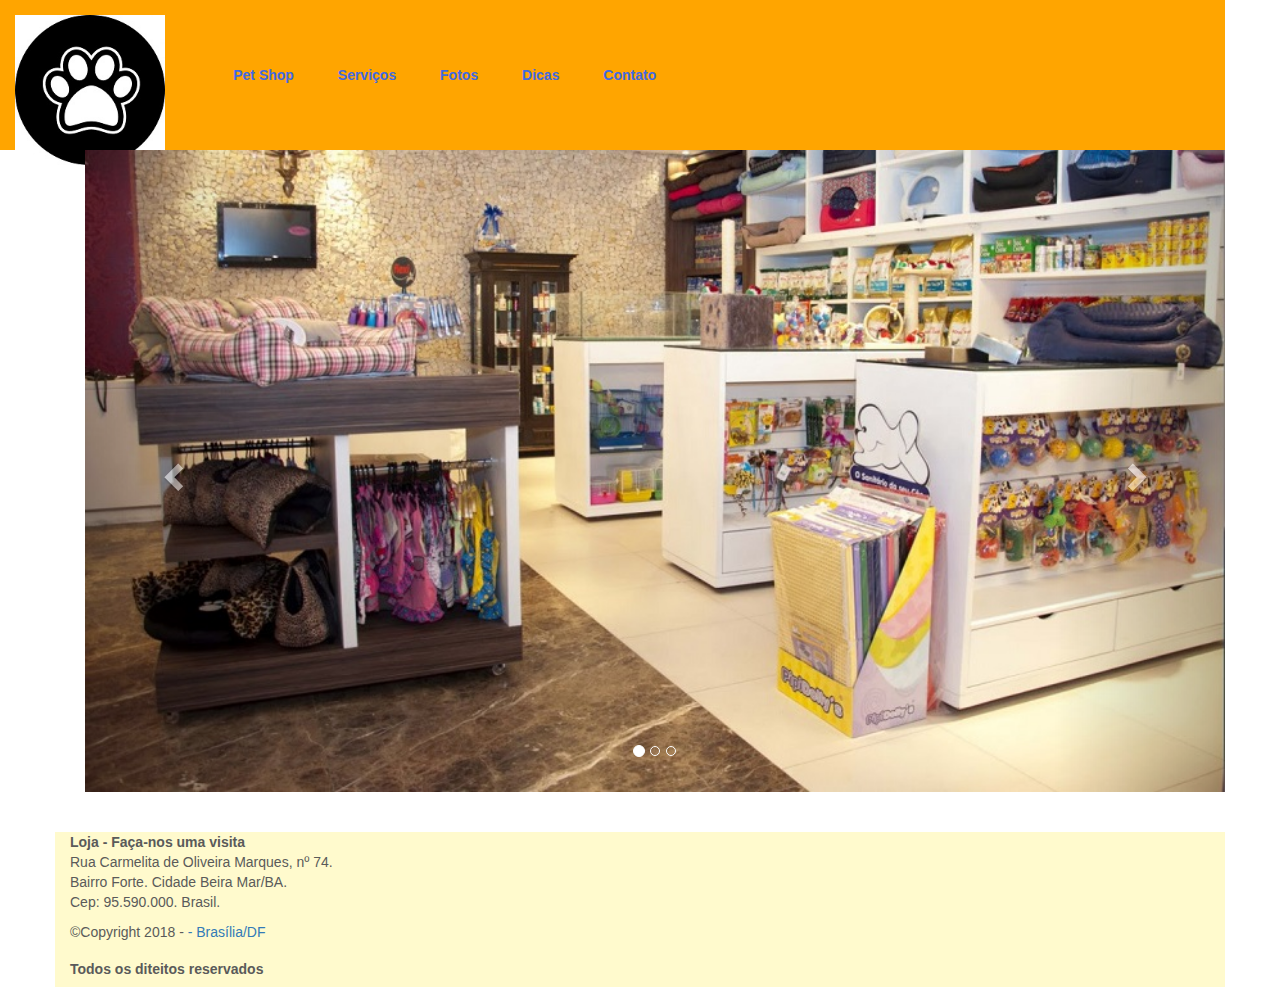
==== index.html @ f7e30fe2 "commit inicial" ====
<!DOCTYPE html>
<html lang="pt-br">

<head>
    <meta charset="utf-8" />
    <meta http-equiv="X-UA-Compatible" content="IE=edge">
    <title>Pet Shop Meu Amigo</title>
    <meta name="viewport" content="width=device-width, initial-scale=1">
    <link rel="stylesheet" href="css/bootstrap.min.css" />
    <link rel="stylesheet" href="css/carousel.css" />
    <link rel="stylesheet" href="css/index.css" />
    <style>
    </style>
</head>

<body>
    <header class=" col-2 bgNav container">
        <img src="img/logo3.jpg" width="150" length="150">
    </header>
     <nav id="nav_horizontal" class="container bgNav">
                <ul>
                    <li >
                        <a href="index.html" >Pet Shop</a>
                    </li>
                    <li >
                        <a href="servicos.html" >Serviços</a>
                    </li>
                    <li >
                        <a href="fotos.html" >Fotos</a>
                    </li>
                    <li >
                        <a href="dicas.html" >Dicas</a>
                    </li>
                    <li >
                        <a href="contato.html" >Contato</a>
                    </li>
                </ul>
        </nav>
    <main role="main" class="container" >
       <div class="container">
  <div id="myCarousel" class="carousel slide" data-ride="carousel">
    <!-- Indicators -->
    <ol class="carousel-indicators">
      <li data-target="#myCarousel" data-slide-to="0" class="active"></li>
      <li data-target="#myCarousel" data-slide-to="1"></li>
      <li data-target="#myCarousel" data-slide-to="2"></li>
    </ol>

    <!-- Wrapper for slides -->
    <div class="carousel-inner">
      <div class="item active">
        <img src="img/loja1.jpg" alt="loja" style="width:100%;" height="500px">
      </div>

      <div class="item"> 
        <img src="img/loja2.jpg" alt="banheira" style="width:100%;" height="500px">
      </div>
    
      <div class="item">
        <img src="img/loja3.jpg" alt="tosa" style="width:100%;" height="500px">
      </div>
    
    </div>
    <!-- Left and right controls -->
    <a class="left carousel-control" href="#myCarousel" data-slide="prev">
      <span class="glyphicon glyphicon-chevron-left"></span>
      <span class="sr-only">Previous</span>
    </a>
    <a class="right carousel-control" href="#myCarousel" data-slide="next">
      <span class="glyphicon glyphicon-chevron-right"></span>
      <span class="sr-only">Next</span>
    </a>
    
  </div>
</div> 
    
</main>
    <footer class="container">
            <p>
                <strong>Loja - Faça-nos uma visita</strong>  <br>
                Rua Carmelita de Oliveira Marques, nº 74.
                <br> Bairro Forte. Cidade Beira Mar/BA.
                <br> Cep: 95.590.000. Brasil.

            </p>
            <address>
                &copy;Copyright 2018 -
                <a href="mailto:gabia@gmail.com"> - Brasília/DF </a>
            </address>
            <h5>
                <strong>Todos os diteitos reservados </strong>
            </h5>
        
        <div id="petshop"></div>
    </footer>
    
    <script src="js/jquery-3.3.1.min.js"></script>
    <script src="js/popper.min.js"></script>
    <script src="js/bootstrap.min.js"></script>
</body>

</html>
---- css/carousel.css ----
/* GLOBAL STYLES
-------------------------------------------------- */
/* Padding below the footer and lighter body text */

body {
  padding-top:0;
  padding-bottom: 0;
  color: #5a5a5a;
}


/* CUSTOMIZE THE CAROUSEL
-------------------------------------------------- */

/* Carousel base class */
.carousel {
  margin-bottom: 4rem;
}
/* Since positioning the image, we need to help out the caption */
.carousel-caption {
  bottom: 3rem;
  z-index: 10;
}

/* Declare heights because of positioning of img element */
.carousel-item {
  height: 32rem;
  background-color: #777;
}
.carousel-item > img {
  position: absolute;
  top: 0;
  left: 0;
  min-width: 100%;
  height: 32rem;
}


/* MARKETING CONTENT
-------------------------------------------------- */

/* Center align the text within the three columns below the carousel */
.marketing .col-lg-4 {
  margin-bottom: 1.5rem;
  text-align: center;
}
.marketing h2 {
  font-weight: 400;
}
.marketing .col-lg-4 p {
  margin-right: .75rem;
  margin-left: .75rem;
}


/* Featurettes
------------------------- */

.featurette-divider {
  margin: 5rem 0; /* Space out the Bootstrap <hr> more */
}

/* Thin out the marketing headings */
.featurette-heading {
  font-weight: 300;
  line-height: 1;
  letter-spacing: -.05rem;
}


/* RESPONSIVE CSS
-------------------------------------------------- */

@media (min-width: 40em) {
  /* Bump up size of carousel content */
  .carousel-caption p {
    margin-bottom: 1.25rem;
    font-size: 1.25rem;
    line-height: 1.4;
  }

  .featurette-heading {
    font-size: 50px;
  }
}

@media (min-width: 62em) {
  .featurette-heading {
    margin-top: 7rem;
  }
}
---- css/index.css ----
*{
    box-sizing: border-box;
    padding: 0;
    margin: 0;
}
.col-1 {width: 8.33%;}
.col-2 {width: 16.66%;}
.col-3 {width: 25%;}
.col-4 {width: 33.33%;}
.col-5 {width: 41.66%;}
.col-6 {width: 50%;}
.col-7 {width: 58.33%;}
.col-8 {width: 66.66%;}
.col-9 {width: 75%;}
.col-10 {width: 83.33%;}
.col-11 {width: 91.66%;}
.col-12 {width: 100%;}

[class*="col-"] {
    float: left;
    padding: 15px;
}

.row:after {
    content: "";
    clear: both;
    display: table;
}

/* Imagens e Videos Responsivos */
img, video{
    max-width: 100%;
    height: auto;
}

/* Tablets */
@media only screen and (max-width:900px){
    .col-1-tablet {width: 33.33%;}
    .col-2-tablet {width: 66.66%;}
    .col-3-tablet {width: 100%;}
}

/* Mobile */
@media only screen and (max-width:600px){
    [class*="col-"] {
        width:100%;
    }
}

#nav_horizontal {
    font-family: Arial, Helvetica, sans-serif;
    /*Tipo de fonte*/
    font-size: 14px;
    font-weight: bolder;
    /* Tamanho da fonte */
    box-align: center;
    padding-top: 50px;
    border-style: 2px dashed red;
}

#nav_horizontal ul {
    list-style: none;
    /* Retirar estilo da lista (topicos) */
    margin: 0;
    /* Sem margem */
    padding: 0;
    /* Sem espaçamento interno*/
        /* Cor de fundo do menu */
}

#nav_horizontal ul li {
    display: inline-block;
    /* Lista ficar horizontal */
}

#nav_horizontal ul li a {
    display: block;
    /* Formato de botão no link */
    color: royalblue;
    /* Cor do texto */
    text-align: center;
    /* Alinhamento centralizado do botão */
    padding: 15px 20px;
    /* Espaçamentno interno do botão */
    text-decoration: none;
    /* Sem o sublinhado do link */
}

/* Quando o mouse passar sobre o botão */

#nav_horizontal ul li a:hover {
    background-color: yellow;
    /* cor de fundo do botão */
}

/* Quando clicar sobre o botão */

#nav_horizontal ul li a:active {
    background-color: #EEE;
    /* cor de fundo do botão */
    color: #333;
    /* cor do texto */
}

footer{
    background-color: lemonchiffon;
}

.bgNav{
    background-color: orange;
    height: 150px;
}
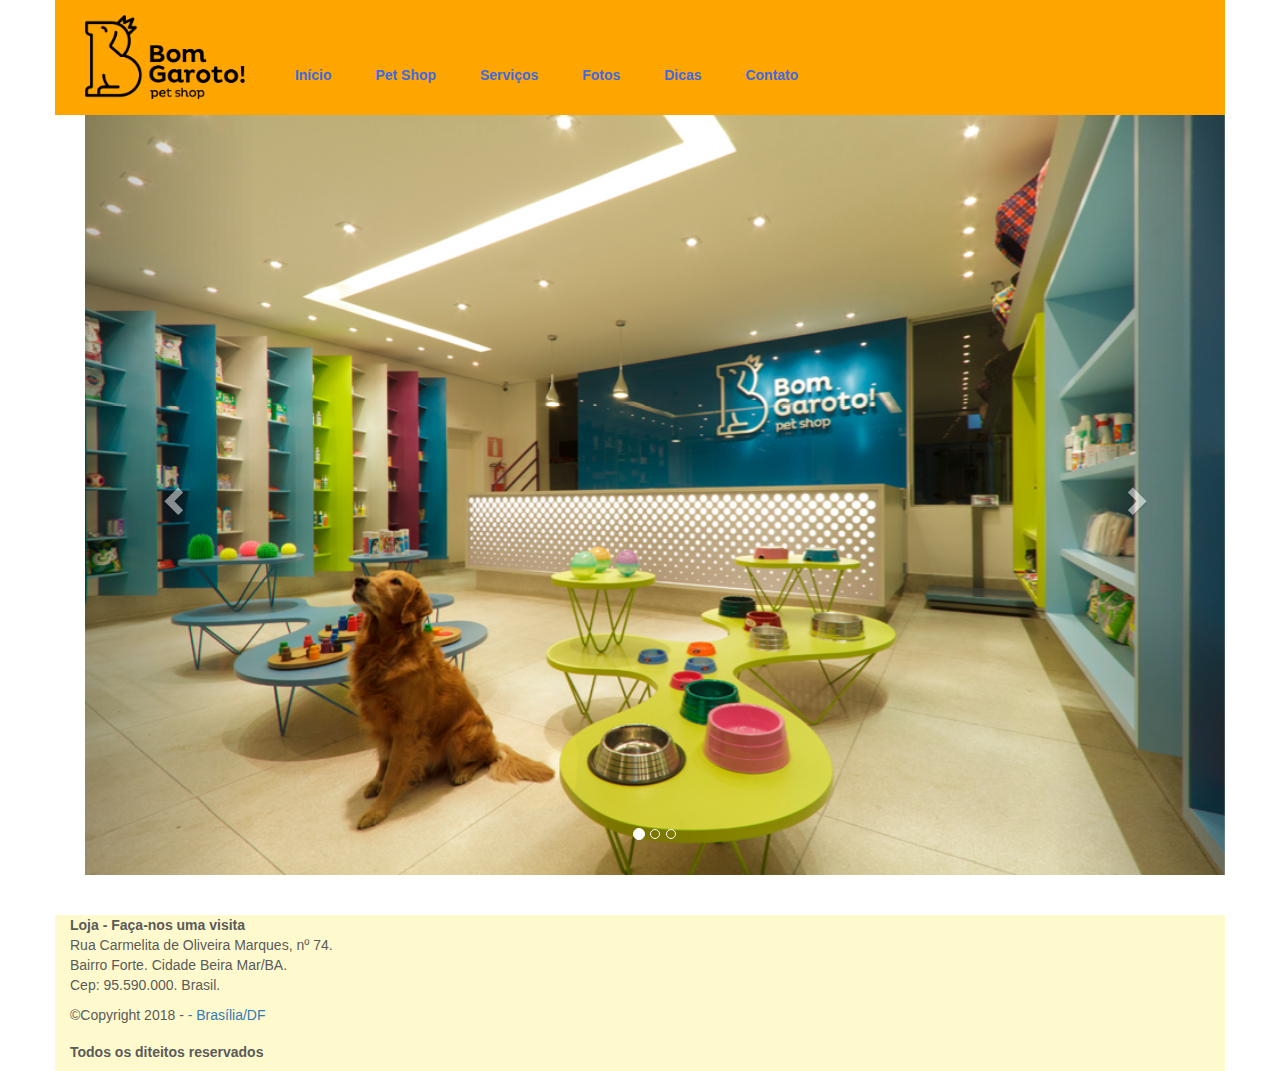
==== commit 7bd114e6: "modificações navegação" ====
--- a/index.html
+++ b/index.html
@@ -14,14 +14,16 @@
 </head>
 
 <body>
-    <header class=" col-2 bgNav container">
-        <img src="img/logo3.jpg" width="150" length="150">
-    </header>
-     <nav id="nav_horizontal" class="container bgNav">
-                <ul>
+    <header class=" bgNav container">
+        <img src="img/bom-garoto-logo.png" class="col-2">   
+        <nav id="nav_horizontal" class="col-8">
+                <ul >
                     <li >
-                        <a href="index.html" >Pet Shop</a>
+                        <a href="index.html" >Início</a>
                     </li>
+                    <li >
+                            <a href="petshop.html" >Pet Shop</a>
+                        </li>
                     <li >
                         <a href="servicos.html" >Serviços</a>
                     </li>
@@ -36,60 +38,61 @@
                     </li>
                 </ul>
         </nav>
+    </header>
     <main role="main" class="container" >
-       <div class="container">
-  <div id="myCarousel" class="carousel slide" data-ride="carousel">
-    <!-- Indicators -->
-    <ol class="carousel-indicators">
-      <li data-target="#myCarousel" data-slide-to="0" class="active"></li>
-      <li data-target="#myCarousel" data-slide-to="1"></li>
-      <li data-target="#myCarousel" data-slide-to="2"></li>
-    </ol>
+        <div class="container">
+            <div id="myCarousel" class="carousel slide" data-ride="carousel">
+            <!-- Indicators -->
+            <ol class="carousel-indicators">
+            <li data-target="#myCarousel" data-slide-to="0" class="active"></li>
+            <li data-target="#myCarousel" data-slide-to="1"></li>
+            <li data-target="#myCarousel" data-slide-to="2"></li>
+            </ol>
 
-    <!-- Wrapper for slides -->
-    <div class="carousel-inner">
-      <div class="item active">
-        <img src="img/loja1.jpg" alt="loja" style="width:100%;" height="500px">
-      </div>
+            <!-- Wrapper for slides -->
+            <div class="carousel-inner">
+            <div class="item active">
+                <img src="img/lojaN3.jpg" alt="loja foto um" style="width:100%;">
+            </div>
 
-      <div class="item"> 
-        <img src="img/loja2.jpg" alt="banheira" style="width:100%;" height="500px">
-      </div>
-    
-      <div class="item">
-        <img src="img/loja3.jpg" alt="tosa" style="width:100%;" height="500px">
-      </div>
-    
-    </div>
-    <!-- Left and right controls -->
-    <a class="left carousel-control" href="#myCarousel" data-slide="prev">
-      <span class="glyphicon glyphicon-chevron-left"></span>
-      <span class="sr-only">Previous</span>
-    </a>
-    <a class="right carousel-control" href="#myCarousel" data-slide="next">
-      <span class="glyphicon glyphicon-chevron-right"></span>
-      <span class="sr-only">Next</span>
-    </a>
-    
-  </div>
-</div> 
-    
-</main>
+            <div class="item"> 
+                <img src="img/lojaN2.jpeg" alt="loja foto dois" style="width:100%;">
+            </div>
+            
+            <div class="item">
+                <img src="img/lojaN1.jpeg" alt="loja foto três" style="width:100%;">
+            </div>
+            
+            </div>
+            <!-- Left and right controls -->
+            <a class="left carousel-control" href="#myCarousel" data-slide="prev">
+            <span class="glyphicon glyphicon-chevron-left"></span>
+            <span class="sr-only">Previous</span>
+            </a>
+            <a class="right carousel-control" href="#myCarousel" data-slide="next">
+            <span class="glyphicon glyphicon-chevron-right"></span>
+            <span class="sr-only">Next</span>
+            </a>
+            
+            </div>
+        </div> 
+        
+    </main>
     <footer class="container">
-            <p>
-                <strong>Loja - Faça-nos uma visita</strong>  <br>
-                Rua Carmelita de Oliveira Marques, nº 74.
-                <br> Bairro Forte. Cidade Beira Mar/BA.
-                <br> Cep: 95.590.000. Brasil.
+        <p>
+            <strong>Loja - Faça-nos uma visita</strong>  <br>
+            Rua Carmelita de Oliveira Marques, nº 74.
+            <br> Bairro Forte. Cidade Beira Mar/BA.
+            <br> Cep: 95.590.000. Brasil.
 
-            </p>
-            <address>
-                &copy;Copyright 2018 -
-                <a href="mailto:gabia@gmail.com"> - Brasília/DF </a>
-            </address>
-            <h5>
-                <strong>Todos os diteitos reservados </strong>
-            </h5>
+        </p>
+        <address>
+            &copy;Copyright 2018 -
+            <a href="mailto:gabia@gmail.com"> - Brasília/DF </a>
+        </address>
+        <h5>
+            <strong>Todos os diteitos reservados </strong>
+        </h5>
         
         <div id="petshop"></div>
     </footer>
--- a/css/index.css
+++ b/css/index.css
@@ -108,5 +108,4 @@
 
 .bgNav{
     background-color: orange;
-    height: 150px;
 }
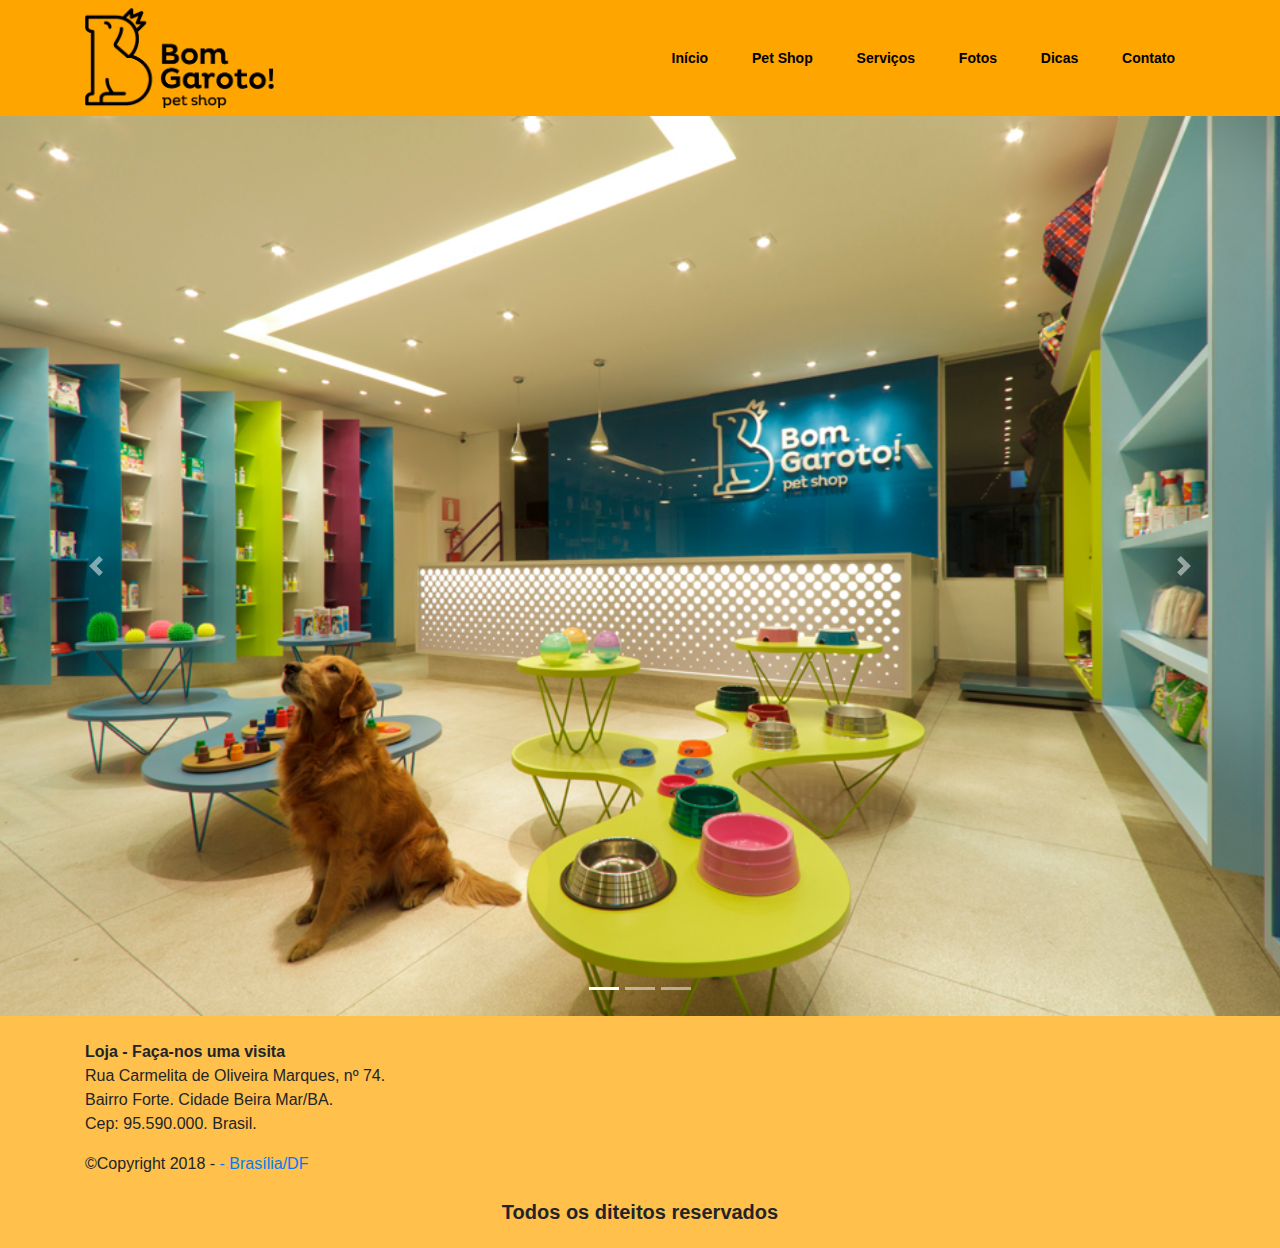
==== commit 890657b4: "Implementar validação e arrumar o css" ====
--- a/index.html
+++ b/index.html
@@ -14,90 +14,94 @@
 </head>
 
 <body>
-    <header class=" bgNav container">
-        <img src="img/bom-garoto-logo.png" class="col-2">   
-        <nav id="nav_horizontal" class="col-8">
-                <ul >
-                    <li >
-                        <a href="index.html" >Início</a>
-                    </li>
-                    <li >
-                            <a href="petshop.html" >Pet Shop</a>
-                        </li>
-                    <li >
-                        <a href="servicos.html" >Serviços</a>
-                    </li>
-                    <li >
-                        <a href="fotos.html" >Fotos</a>
-                    </li>
-                    <li >
-                        <a href="dicas.html" >Dicas</a>
-                    </li>
-                    <li >
-                        <a href="contato.html" >Contato</a>
-                    </li>
-                </ul>
-        </nav>
+    <header class="bgNav">
+        <div class="container">
+            <div class="row">
+                <div class="col-md-4 mt-2 mb-2">
+                    <img height="100" src="img/bom-garoto-logo.png">
+                </div>
+                <div class="col-md-8">
+                    <nav id="nav_horizontal">
+                        <ul>
+                            <li>
+                                <a href="index.html">Início</a>
+                            </li>
+                            <li>
+                                <a href="petshop.html">Pet Shop</a>
+                            </li>
+                            <li>
+                                <a href="servicos.html">Serviços</a>
+                            </li>
+                            <li>
+                                <a href="fotos.html">Fotos</a>
+                            </li>
+                            <li>
+                                <a href="dicas.html">Dicas</a>
+                            </li>
+                            <li>
+                                <a href="contato.html">Contato</a>
+                            </li>
+                        </ul>
+                    </nav>
+                </div>
+            </div>
+        </div>
     </header>
-    <main role="main" class="container" >
+    <main>
+        <div id="carouselExampleIndicators" class="carousel slide" data-ride="carousel">
+            <ol class="carousel-indicators">
+                <li data-target="#carouselExampleIndicators" data-slide-to="0" class="active"></li>
+                <li data-target="#carouselExampleIndicators" data-slide-to="1"></li>
+                <li data-target="#carouselExampleIndicators" data-slide-to="2"></li>
+            </ol>
+            <div class="carousel-inner" role="listbox">
+                <!-- Slide One - Set the background image for this slide in the line below -->
+                <div class="carousel-item active" style="background-image: url('img/lojaN3.jpg')">
+                </div>
+                <!-- Slide Two - Set the background image for this slide in the line below -->
+                <div class="carousel-item" style="background-image: url('img/lojaN2.jpeg')">
+                </div>
+                <!-- Slide Three - Set the background image for this slide in the line below -->
+                <div class="carousel-item" style="background-image: url('img/lojaN1.jpeg')">
+                </div>
+            </div>
+            <a class="carousel-control-prev" href="#carouselExampleIndicators" role="button" data-slide="prev">
+                <span class="carousel-control-prev-icon" aria-hidden="true"></span>
+                <span class="sr-only">Previous</span>
+            </a>
+            <a class="carousel-control-next" href="#carouselExampleIndicators" role="button" data-slide="next">
+                <span class="carousel-control-next-icon" aria-hidden="true"></span>
+                <span class="sr-only">Next</span>
+            </a>
+        </div>
+    </main>
+    <footer>
         <div class="container">
-            <div id="myCarousel" class="carousel slide" data-ride="carousel">
-            <!-- Indicators -->
-            <ol class="carousel-indicators">
-            <li data-target="#myCarousel" data-slide-to="0" class="active"></li>
-            <li data-target="#myCarousel" data-slide-to="1"></li>
-            <li data-target="#myCarousel" data-slide-to="2"></li>
-            </ol>
+            <div class="row">
+                <div class="col-md-12">
+                    <p class="mt-4">
+                        <strong>Loja - Faça-nos uma visita</strong>
+                        <br> Rua Carmelita de Oliveira Marques, nº 74.
+                        <br> Bairro Forte. Cidade Beira Mar/BA.
+                        <br> Cep: 95.590.000. Brasil.
+                    </p>
+                </div>
+            </div>
+            <div class="row">
+                <div class="col-md-12">
+                    <address>
+                        &copy;Copyright 2018 -
+                        <a href="mailto:gabia@gmail.com"> - Brasília/DF </a>
+                    </address>
+                    <h5 class="text-center mt-4 mb-4">
+                        <strong>Todos os diteitos reservados </strong>
+                    </h5>
+                </div>
+            </div>
+        </div>
+    </footer>
 
-            <!-- Wrapper for slides -->
-            <div class="carousel-inner">
-            <div class="item active">
-                <img src="img/lojaN3.jpg" alt="loja foto um" style="width:100%;">
-            </div>
-
-            <div class="item"> 
-                <img src="img/lojaN2.jpeg" alt="loja foto dois" style="width:100%;">
-            </div>
-            
-            <div class="item">
-                <img src="img/lojaN1.jpeg" alt="loja foto três" style="width:100%;">
-            </div>
-            
-            </div>
-            <!-- Left and right controls -->
-            <a class="left carousel-control" href="#myCarousel" data-slide="prev">
-            <span class="glyphicon glyphicon-chevron-left"></span>
-            <span class="sr-only">Previous</span>
-            </a>
-            <a class="right carousel-control" href="#myCarousel" data-slide="next">
-            <span class="glyphicon glyphicon-chevron-right"></span>
-            <span class="sr-only">Next</span>
-            </a>
-            
-            </div>
-        </div> 
-        
-    </main>
-    <footer class="container">
-        <p>
-            <strong>Loja - Faça-nos uma visita</strong>  <br>
-            Rua Carmelita de Oliveira Marques, nº 74.
-            <br> Bairro Forte. Cidade Beira Mar/BA.
-            <br> Cep: 95.590.000. Brasil.
-
-        </p>
-        <address>
-            &copy;Copyright 2018 -
-            <a href="mailto:gabia@gmail.com"> - Brasília/DF </a>
-        </address>
-        <h5>
-            <strong>Todos os diteitos reservados </strong>
-        </h5>
-        
-        <div id="petshop"></div>
-    </footer>
-    
-    <script src="js/jquery-3.3.1.min.js"></script>
+    <script src="js/jquery.min.js"></script>
     <script src="js/popper.min.js"></script>
     <script src="js/bootstrap.min.js"></script>
 </body>
--- a/css/index.css
+++ b/css/index.css
@@ -1,52 +1,24 @@
-*{
-    box-sizing: border-box;
-    padding: 0;
-    margin: 0;
+html, body{
+    height: 100%;
 }
-.col-1 {width: 8.33%;}
-.col-2 {width: 16.66%;}
-.col-3 {width: 25%;}
-.col-4 {width: 33.33%;}
-.col-5 {width: 41.66%;}
-.col-6 {width: 50%;}
-.col-7 {width: 58.33%;}
-.col-8 {width: 66.66%;}
-.col-9 {width: 75%;}
-.col-10 {width: 83.33%;}
-.col-11 {width: 91.66%;}
-.col-12 {width: 100%;}
-
-[class*="col-"] {
-    float: left;
-    padding: 15px;
+h1{
+    font-size: 2em;
 }
-
-.row:after {
-    content: "";
-    clear: both;
-    display: table;
+h2{
+    font-size: 1.5em;
 }
-
-/* Imagens e Videos Responsivos */
-img, video{
-    max-width: 100%;
-    height: auto;
+h3{
+    font-size: 1em;
 }
-
-/* Tablets */
-@media only screen and (max-width:900px){
-    .col-1-tablet {width: 33.33%;}
-    .col-2-tablet {width: 66.66%;}
-    .col-3-tablet {width: 100%;}
-}
-
-/* Mobile */
-@media only screen and (max-width:600px){
-    [class*="col-"] {
-        width:100%;
-    }
-}
-
+.carousel-item {
+    height: 100vh;
+    min-height: 300px;
+    background: no-repeat center center scroll;
+    -webkit-background-size: cover;
+    -moz-background-size: cover;
+    -o-background-size: cover;
+    background-size: cover;
+  }
 #nav_horizontal {
     font-family: Arial, Helvetica, sans-serif;
     /*Tipo de fonte*/
@@ -54,8 +26,6 @@
     font-weight: bolder;
     /* Tamanho da fonte */
     box-align: center;
-    padding-top: 50px;
-    border-style: 2px dashed red;
 }
 
 #nav_horizontal ul {
@@ -76,7 +46,7 @@
 #nav_horizontal ul li a {
     display: block;
     /* Formato de botão no link */
-    color: royalblue;
+    color: #000;;
     /* Cor do texto */
     text-align: center;
     /* Alinhamento centralizado do botão */
@@ -89,7 +59,7 @@
 /* Quando o mouse passar sobre o botão */
 
 #nav_horizontal ul li a:hover {
-    background-color: yellow;
+    background-color: #ffc04c;
     /* cor de fundo do botão */
 }
 
@@ -103,9 +73,16 @@
 }
 
 footer{
-    background-color: lemonchiffon;
+    background-color: #ffc04c;
 }
 
 .bgNav{
-    background-color: orange;
+    background-color: #FFA500;
 }
+.bgNav .row{
+    justify-content: space-between;
+    align-items: center;
+}
+.bgNav .col-md-8 ul{
+    float: right;
+}
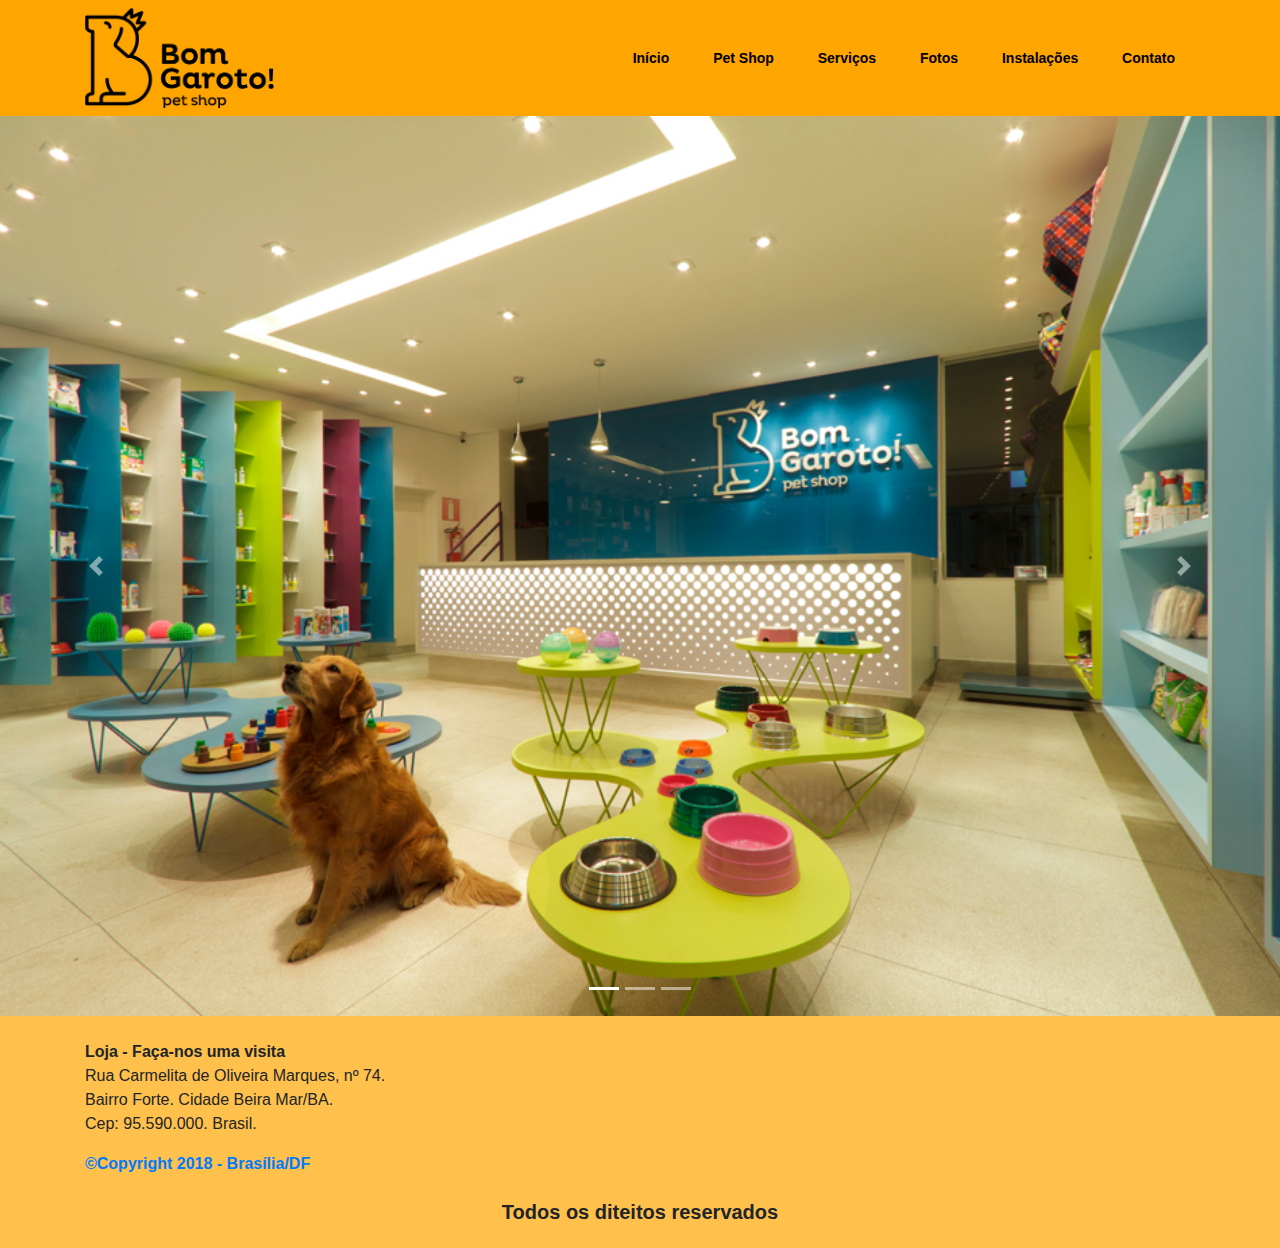
==== commit 86749d99: "5/6 paginas prontas" ====
--- a/index.html
+++ b/index.html
@@ -7,7 +7,6 @@
     <title>Pet Shop Meu Amigo</title>
     <meta name="viewport" content="width=device-width, initial-scale=1">
     <link rel="stylesheet" href="css/bootstrap.min.css" />
-    <link rel="stylesheet" href="css/carousel.css" />
     <link rel="stylesheet" href="css/index.css" />
     <style>
     </style>
@@ -36,7 +35,7 @@
                                 <a href="fotos.html">Fotos</a>
                             </li>
                             <li>
-                                <a href="dicas.html">Dicas</a>
+                                <a href="loja.html">Instalações</a>
                             </li>
                             <li>
                                 <a href="contato.html">Contato</a>
@@ -90,9 +89,10 @@
             <div class="row">
                 <div class="col-md-12">
                     <address>
-                        &copy;Copyright 2018 -
-                        <a href="mailto:gabia@gmail.com"> - Brasília/DF </a>
-                    </address>
+                            <strong>
+                                <a href="mailto:gabia@gmail.com"> &copy;Copyright 2018 - Brasília/DF </a>
+                            </strong>
+                        </address>
                     <h5 class="text-center mt-4 mb-4">
                         <strong>Todos os diteitos reservados </strong>
                     </h5>
